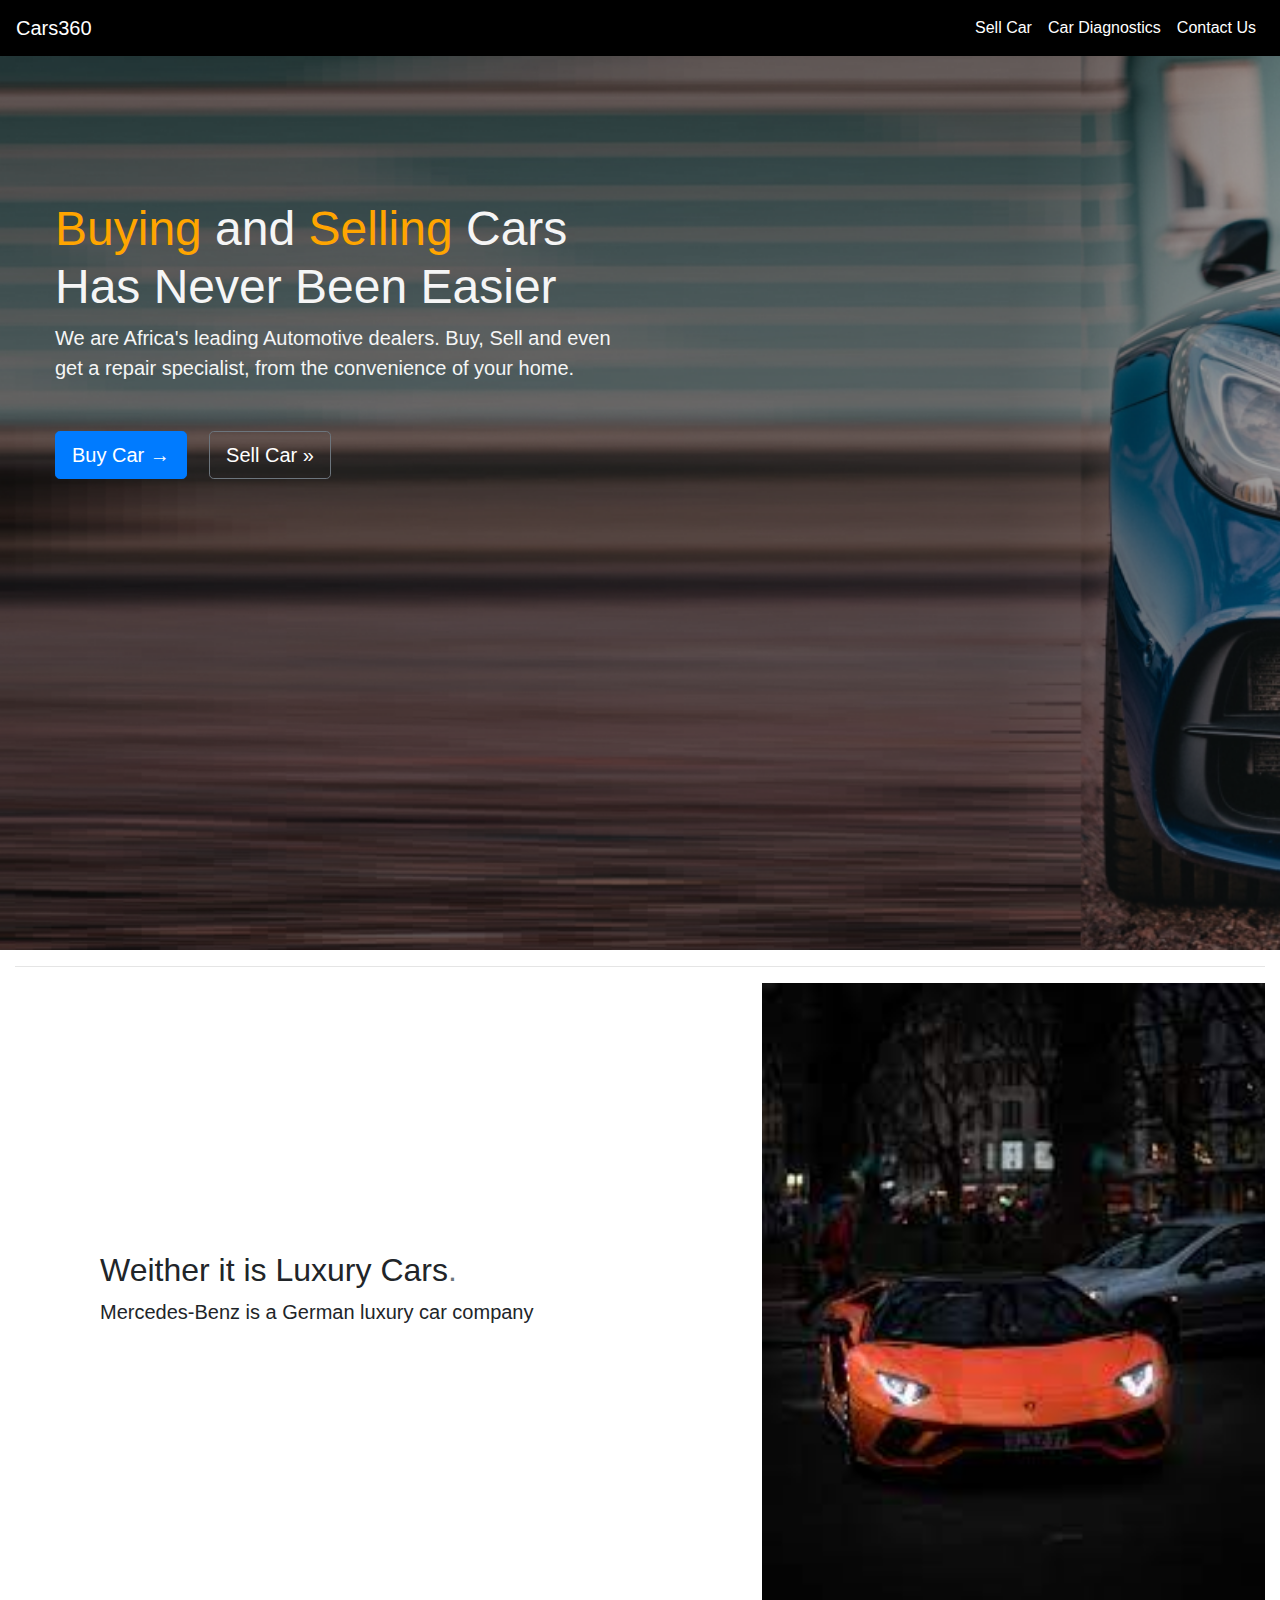
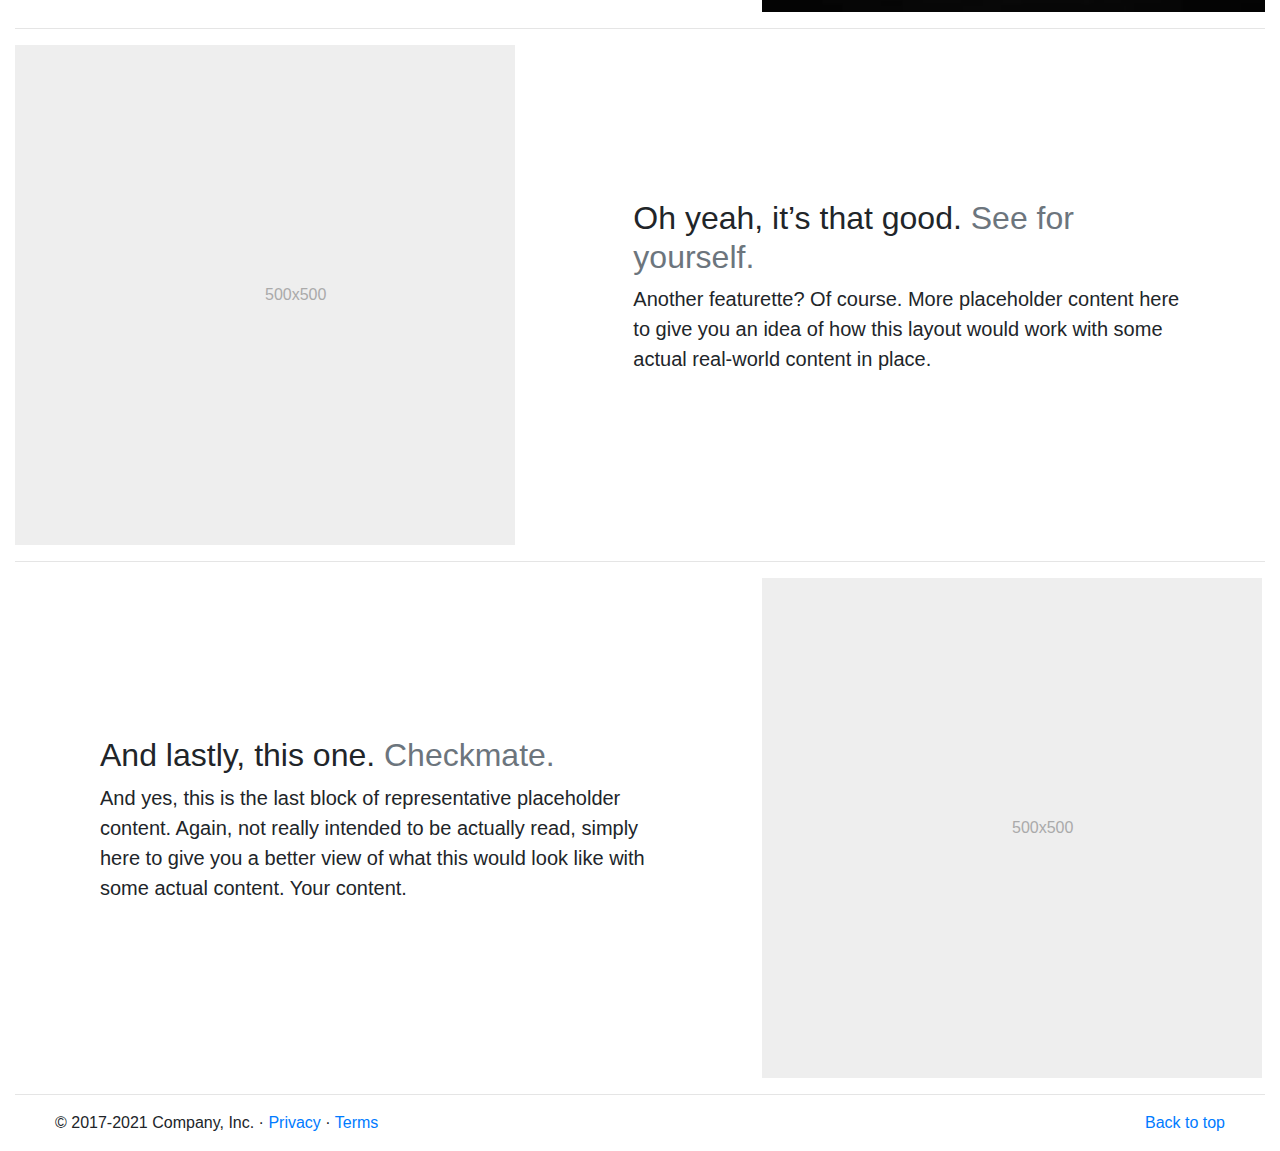
==== index.html @ 49f04b91 "Added homepage, contact page and cars sales page" ====
<!DOCTYPE html>
<html lang="en">
<head>
    <meta charset="UTF-8">
    <meta http-equiv="X-UA-Compatible" content="IE=edge">
    <meta name="viewport" content="width=device-width, initial-scale=1.0">
    <link rel="stylesheet" href="assets/scss/style.css">
    <link rel="stylesheet" href="assets/css/bootstrap.min.css">
    <title>360Cars</title>
</head> 
<body>          
<header>
    <nav class="navbar navbar-expand-md navbar-dark fixed-top bg-dark" style="background-color: black !important;">
      <a class="navbar-brand" href="#">Cars360</a>
      <button class="navbar-toggler" type="button" data-toggle="collapse" data-target="#navbarCollapse" aria-controls="navbarCollapse" aria-expanded="false" aria-label="Toggle navigation">
        <span class="navbar-toggler-icon"></span>
      </button>
      <div class="collapse navbar-collapse" id="navbarCollapse" >
        <div class="mr-auto"></div>
        <ul class="navbar-nav "> 
          <li class="nav-item ">
            <a class="nav-link text-white" href="#">Sell Car <span class="sr-only">(current)</span></a>
          </li>
          <li class="nav-item  ">
            <a class="nav-link text-white" href="#">Car Diagnostics <span class="sr-only">(current)</span></a>
          </li>
          <li class="nav-item  ">
            <a class="nav-link text-white" href="contact.html">Contact Us <span class="sr-only">(current)</span></a>
          </li> 
         </ul> 
          <!-- <button class="btn btn-outline-secondary my-2 my-sm-0 text-white" type="submit">Search</button> -->
       </div>
    </nav>
    <div class="container-fluid hero-section" style="margin-top:50px">
        <div class="container hero-inner-box" >
            <div class="hero-text">
                <h1><span>Buying</span> and <span>Selling</span> Cars Has Never Been Easier</h1>
                <p class="lead mb-5">We are Africa's leading Automotive dealers. Buy, Sell and even get a repair specialist, from the convenience of your home.</p>
                <a class="btn btn-lg btn-primary" href="buy.html" role="button">Buy Car &rarr;</a> &nbsp; &nbsp;
                <a class="btn btn-lg btn-outline-secondary text-white" href="sell.html" role="button">Sell Car &raquo;</a>
            </div>
            <div class="hero-img"> 
            </div>
        </div> 
    </div> 
  </header>
  
  <main role="main">
 
   <div class="container-fluid">
  
      <hr class="featurette-divider">
  
      <div class="row featurette">
        <div class="col-md-7" style="vertical-align: center">
          <h2 class="featurette-heading">Weither it is Luxury Cars<span class="text-muted">.</span></h2>
          <p class="lead">Mercedes-Benz is a German luxury car company  </p>
        </div>
        <div class="col-md-5">
          <!-- <svg class="bd-placeholder-img bd-placeholder-img-lg featurette-image img-fluid mx-auto" width="500" height="500" xmlns="http://www.w3.org/2000/svg" role="img" aria-label="Placeholder: 500x500" preserveAspectRatio="xMidYMid slice" focusable="false"><title>Placeholder</title><rect width="100%" height="100%" fill="#eee"/><text x="50%" y="50%" fill="#aaa" dy=".3em">500x500</text></svg> -->
            <img src="assets/img/download.jpeg" width="100%"/>
        </div>
      </div>
  
      <hr class="featurette-divider">
  
      <div class="row featurette">
        <div class="col-md-7 order-md-2">
          <h2 class="featurette-heading">Oh yeah, it’s that good. <span class="text-muted">See for yourself.</span></h2>
          <p class="lead">Another featurette? Of course. More placeholder content here to give you an idea of how this layout would work with some actual real-world content in place.</p>
        </div>
        <div class="col-md-5 order-md-1">
          <svg class="bd-placeholder-img bd-placeholder-img-lg featurette-image img-fluid mx-auto" width="500" height="500" xmlns="http://www.w3.org/2000/svg" role="img" aria-label="Placeholder: 500x500" preserveAspectRatio="xMidYMid slice" focusable="false"><title>Placeholder</title><rect width="100%" height="100%" fill="#eee"/><text x="50%" y="50%" fill="#aaa" dy=".3em">500x500</text></svg>
  
        </div>
      </div>
  
      <hr class="featurette-divider">
  
      <div class="row featurette">
        <div class="col-md-7">
          <h2 class="featurette-heading">And lastly, this one. <span class="text-muted">Checkmate.</span></h2>
          <p class="lead">And yes, this is the last block of representative placeholder content. Again, not really intended to be actually read, simply here to give you a better view of what this would look like with some actual content. Your content.</p>
        </div>
        <div class="col-md-5">
          <svg class="bd-placeholder-img bd-placeholder-img-lg featurette-image img-fluid mx-auto" width="500" height="500" xmlns="http://www.w3.org/2000/svg" role="img" aria-label="Placeholder: 500x500" preserveAspectRatio="xMidYMid slice" focusable="false"><title>Placeholder</title><rect width="100%" height="100%" fill="#eee"/><text x="50%" y="50%" fill="#aaa" dy=".3em">500x500</text></svg>
  
        </div>
      </div>
  
      <hr class="featurette-divider">
   
  
    </div><!-- /.container -->
  
  
    <!-- FOOTER -->
    <footer class="container">
      <p class="float-right"><a href="#">Back to top</a></p>
      <p>&copy; 2017-2021 Company, Inc. &middot; <a href="#">Privacy</a> &middot; <a href="#">Terms</a></p>
    </footer>

</div>
  </main>
  
    <!-- <main></main> -->
    <footer></footer>
    <script src="assets/js/jquery-1.12.4.min.js"></script>
    <script src="assets/js/bootstrap.min.js"></script>
</body>
</html>
---- assets/scss/style.css ----
* {
  -webkit-box-sizing: border-box;
          box-sizing: border-box;
  margin: 0;
  padding: 0;
}

nav {
  background-color: black !important;
}

.hero-section {
  background-image: url("../img/hero.png");
  background-repeat: no-repeat;
  background-size: cover;
  height: 100vh;
}

.hero-inner-box {
  display: -webkit-box;
  display: -ms-flexbox;
  display: flex;
  -webkit-box-orient: horizontal;
  -webkit-box-direction: normal;
      -ms-flex-direction: row;
          flex-direction: row;
  padding-top: 150px;
  color: whitesmoke;
}

.hero-inner-box .hero-img {
  width: 100%;
}

.hero-inner-box .hero-img img {
  width: 50%;
}

.hero-inner-box .hero-text h1 {
  font-size: 3rem;
}

.hero-inner-box span {
  color: orange;
  height: 100px;
}

.contact-form {
  width: 100%;
  padding: 30px;
  background-color: #eeeeeeb7;
  border-radius: 20px;
}

.contact-form .contact-input-box {
  margin: 20px auto;
}

.contact-form input {
  height: 50px;
  background-color: whitesmoke;
  border-radius: 15px;
  border: 0;
}

.featurette {
  display: -webkit-box;
  display: -ms-flexbox;
  display: flex;
  -webkit-box-orient: horizontal;
  -webkit-box-direction: normal;
      -ms-flex-direction: row;
          flex-direction: row;
  -webkit-box-align: center;
      -ms-flex-align: center;
          align-items: center;
}

.featurette div:nth-child(1) {
  padding: 100px;
}

@media (max-width: 723px) {
  .hero-inner-box {
    display: -webkit-box;
    display: -ms-flexbox;
    display: flex;
    -webkit-box-orient: vertical;
    -webkit-box-direction: normal;
        -ms-flex-direction: column;
            flex-direction: column;
    padding-top: 80px;
    color: whitesmoke;
  }
  .hero-inner-box .hero-img {
    width: 100%;
  }
  .hero-inner-box .hero-img img {
    width: 50%;
  }
  .hero-inner-box .hero-text {
    text-align: center;
  }
  .hero-inner-box .hero-text h1 {
    font-size: 2.5rem;
    font-weight: 700;
  }
  .hero-inner-box span {
    color: orange;
    height: 100px;
  }
}
/*# sourceMappingURL=style.css.map */
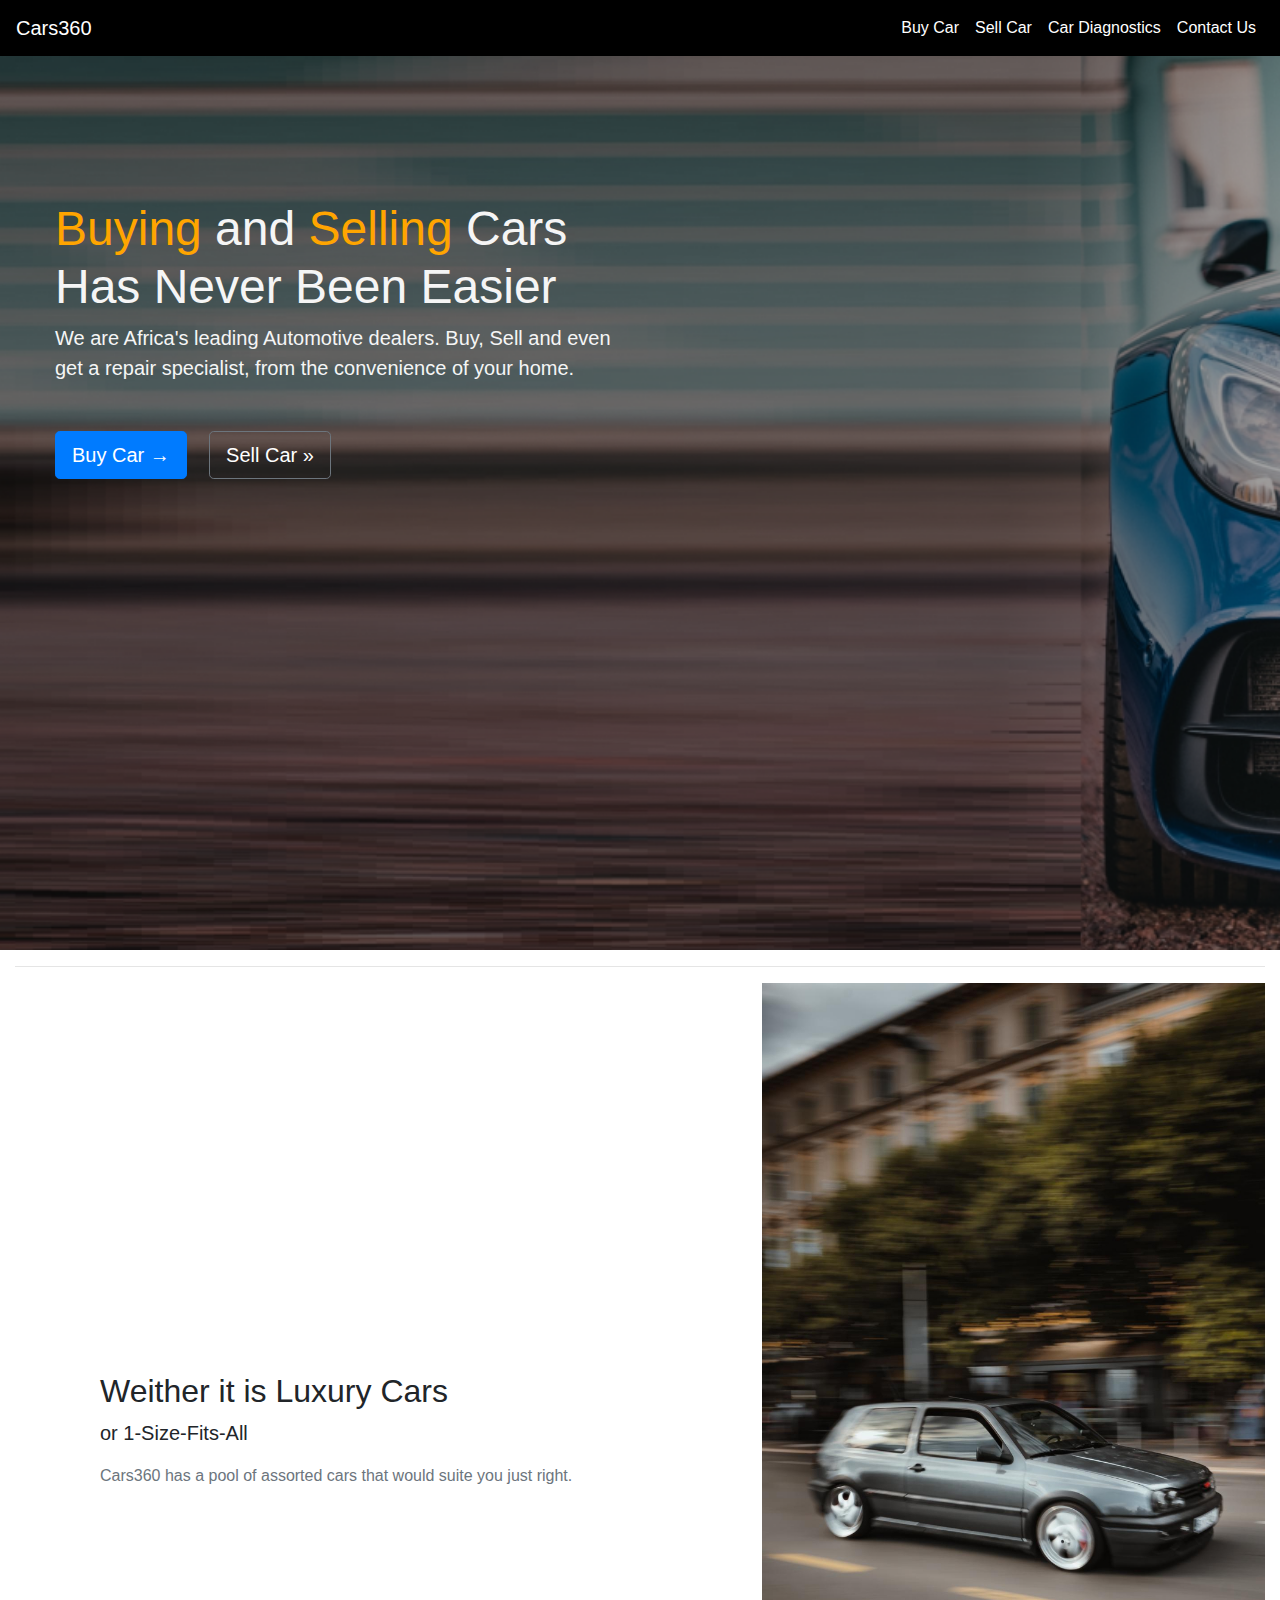
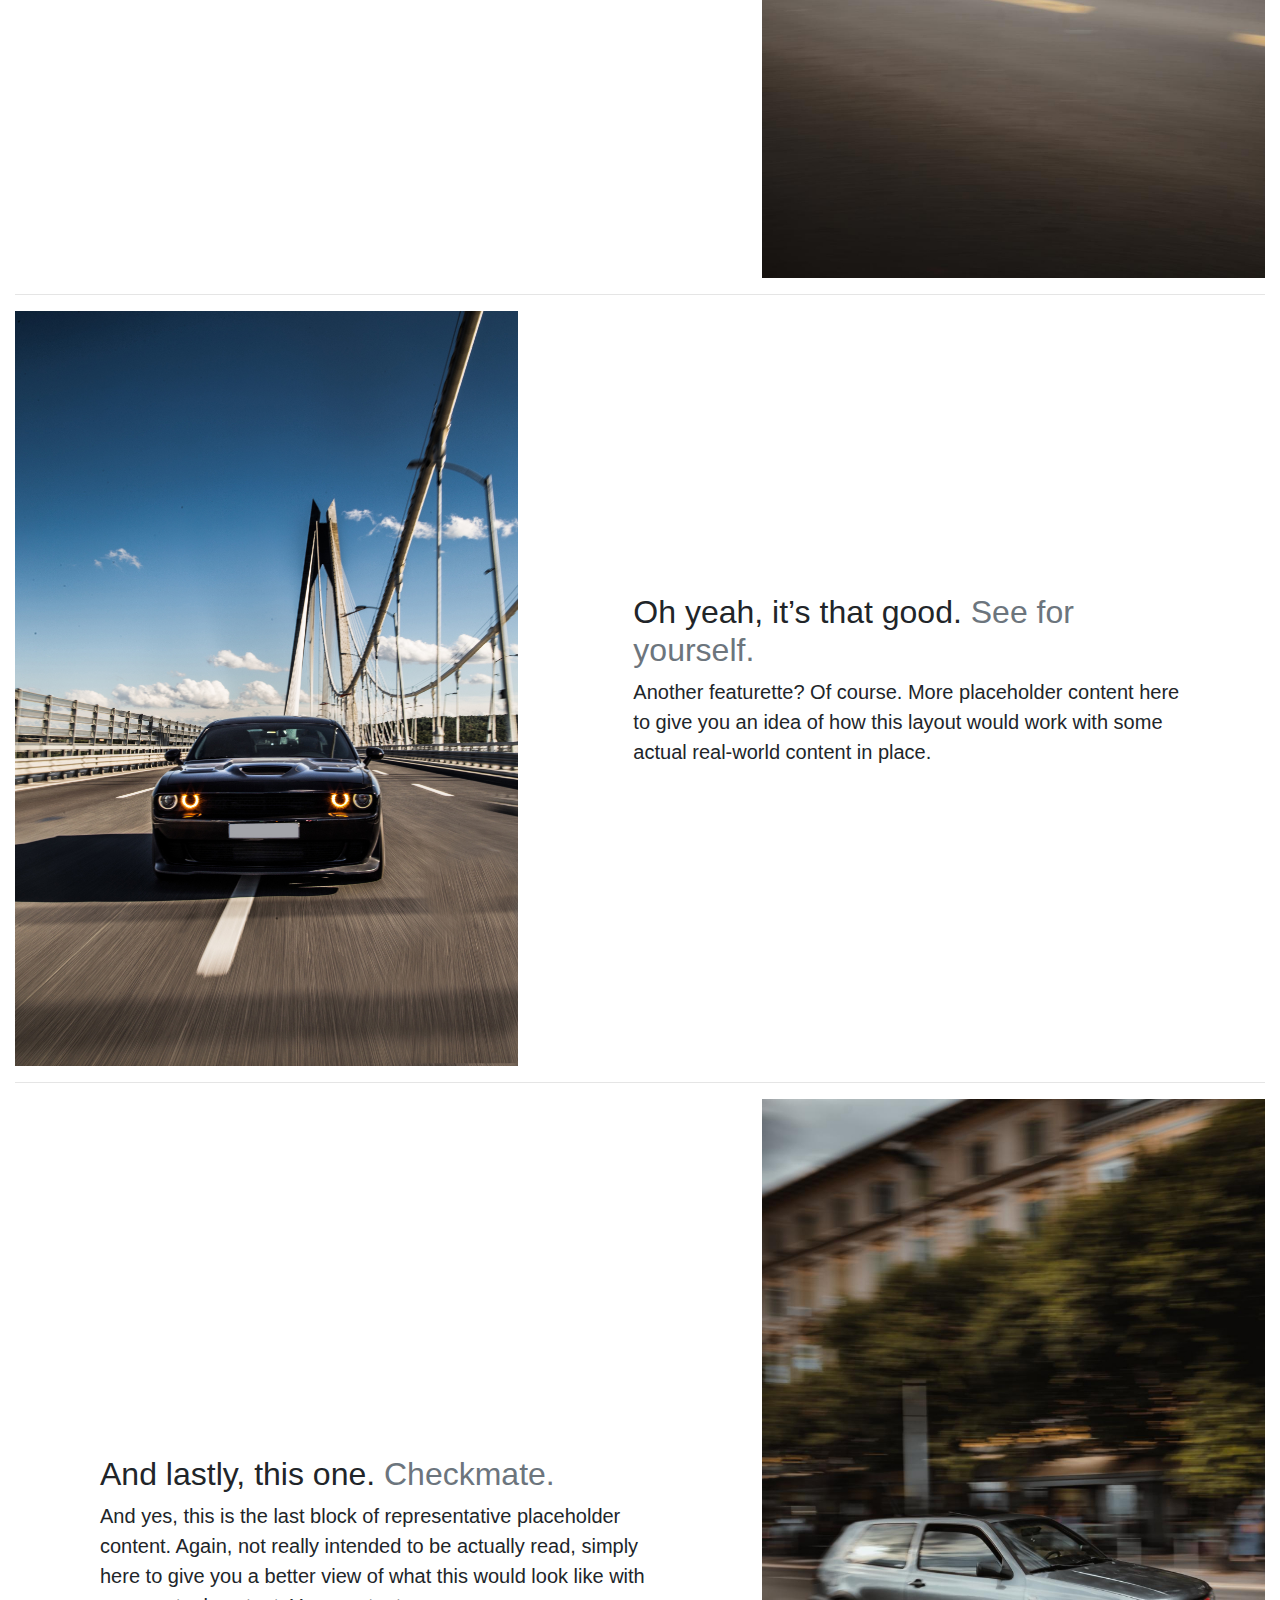
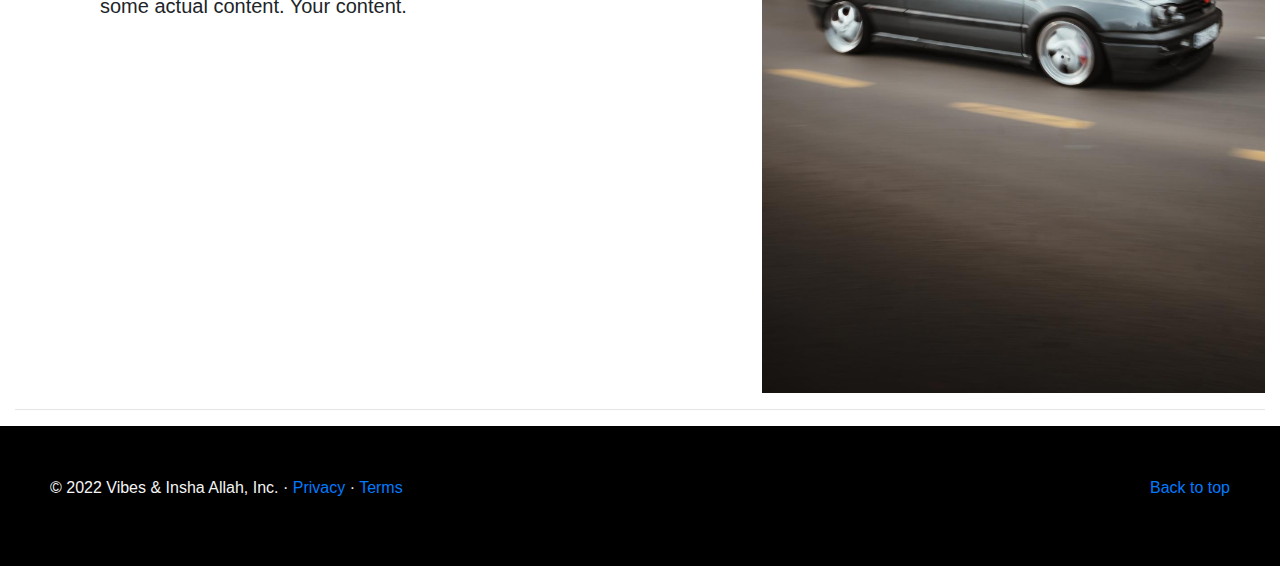
==== commit c2d2c602: "changed homepage image, added section to sell page" ====
--- a/index.html
+++ b/index.html
@@ -19,10 +19,13 @@
         <div class="mr-auto"></div>
         <ul class="navbar-nav "> 
           <li class="nav-item ">
-            <a class="nav-link text-white" href="#">Sell Car <span class="sr-only">(current)</span></a>
+            <a class="nav-link text-white" href="buy.html">Buy Car <span class="sr-only">(current)</span></a>
+          </li>
+          <li class="nav-item ">
+            <a class="nav-link text-white" href="sell.html">Sell Car <span class="sr-only">(current)</span></a>
           </li>
           <li class="nav-item  ">
-            <a class="nav-link text-white" href="#">Car Diagnostics <span class="sr-only">(current)</span></a>
+            <a class="nav-link text-white" href="expert.html">Car Diagnostics <span class="sr-only">(current)</span></a>
           </li>
           <li class="nav-item  ">
             <a class="nav-link text-white" href="contact.html">Contact Us <span class="sr-only">(current)</span></a>
@@ -53,12 +56,12 @@
   
       <div class="row featurette">
         <div class="col-md-7" style="vertical-align: center">
-          <h2 class="featurette-heading">Weither it is Luxury Cars<span class="text-muted">.</span></h2>
-          <p class="lead">Mercedes-Benz is a German luxury car company  </p>
+          <h2 class="featurette-heading">Weither it is Luxury Cars <br></h2>
+          <p class="lead">or 1-Size-Fits-All </p>
+          <span class="text-muted">Cars360 has a pool of assorted cars that would suite you just right.</span>
         </div>
         <div class="col-md-5">
-          <!-- <svg class="bd-placeholder-img bd-placeholder-img-lg featurette-image img-fluid mx-auto" width="500" height="500" xmlns="http://www.w3.org/2000/svg" role="img" aria-label="Placeholder: 500x500" preserveAspectRatio="xMidYMid slice" focusable="false"><title>Placeholder</title><rect width="100%" height="100%" fill="#eee"/><text x="50%" y="50%" fill="#aaa" dy=".3em">500x500</text></svg> -->
-            <img src="assets/img/download.jpeg" width="100%"/>
+             <img src="assets/img/vertical-shot-gray-car-driving-down-road-with-long-exposure.jpg" width="100%"/>
         </div>
       </div>
   
@@ -70,7 +73,7 @@
           <p class="lead">Another featurette? Of course. More placeholder content here to give you an idea of how this layout would work with some actual real-world content in place.</p>
         </div>
         <div class="col-md-5 order-md-1">
-          <svg class="bd-placeholder-img bd-placeholder-img-lg featurette-image img-fluid mx-auto" width="500" height="500" xmlns="http://www.w3.org/2000/svg" role="img" aria-label="Placeholder: 500x500" preserveAspectRatio="xMidYMid slice" focusable="false"><title>Placeholder</title><rect width="100%" height="100%" fill="#eee"/><text x="50%" y="50%" fill="#aaa" dy=".3em">500x500</text></svg>
+          <img src="assets/img/front-view-black-sedan-sport-car-bridge.jpg" width="100%"/>
   
         </div>
       </div>
@@ -83,7 +86,7 @@
           <p class="lead">And yes, this is the last block of representative placeholder content. Again, not really intended to be actually read, simply here to give you a better view of what this would look like with some actual content. Your content.</p>
         </div>
         <div class="col-md-5">
-          <svg class="bd-placeholder-img bd-placeholder-img-lg featurette-image img-fluid mx-auto" width="500" height="500" xmlns="http://www.w3.org/2000/svg" role="img" aria-label="Placeholder: 500x500" preserveAspectRatio="xMidYMid slice" focusable="false"><title>Placeholder</title><rect width="100%" height="100%" fill="#eee"/><text x="50%" y="50%" fill="#aaa" dy=".3em">500x500</text></svg>
+          <img src="assets/img/vertical-shot-gray-car-driving-down-road-with-long-exposure.jpg" width="100%"/>
   
         </div>
       </div>
@@ -94,17 +97,15 @@
     </div><!-- /.container -->
   
   
-    <!-- FOOTER -->
-    <footer class="container">
-      <p class="float-right"><a href="#">Back to top</a></p>
-      <p>&copy; 2017-2021 Company, Inc. &middot; <a href="#">Privacy</a> &middot; <a href="#">Terms</a></p>
-    </footer>
+   
 
 </div>
   </main>
-  
-    <!-- <main></main> -->
-    <footer></footer>
+   <!-- FOOTER -->
+   <footer class="container-fluid">
+    <p class="float-right"><a href="#">Back to top</a></p>
+    <p>&copy; 2022 Vibes & Insha Allah, Inc. &middot; <a href="#">Privacy</a> &middot; <a href="#">Terms</a></p>
+  </footer> 
     <script src="assets/js/jquery-1.12.4.min.js"></script>
     <script src="assets/js/bootstrap.min.js"></script>
 </body>
--- a/assets/scss/style.css
+++ b/assets/scss/style.css
@@ -3,6 +3,7 @@
           box-sizing: border-box;
   margin: 0;
   padding: 0;
+  font-family: Impact, Haettenschweiler, 'Arial Narrow Bold', sans-serif;
 }
 
 nav {
@@ -40,13 +41,38 @@
   font-size: 3rem;
 }
 
+.hero-inner-box .hero-text .socials {
+  color: whitesmoke;
+}
+
+.hero-inner-box .hero-text .socials ul {
+  display: -webkit-box;
+  display: -ms-flexbox;
+  display: flex;
+  -webkit-box-orient: vertical;
+  -webkit-box-direction: normal;
+      -ms-flex-direction: column;
+          flex-direction: column;
+}
+
+.hero-inner-box .hero-text .socials ul li {
+  margin: 10px;
+  text-decoration: none;
+  list-style-type: none;
+}
+
+.hero-inner-box .hero-text .socials ul li img {
+  width: 10%;
+  height: 100%;
+}
+
 .hero-inner-box span {
   color: orange;
   height: 100px;
 }
 
 .contact-form {
-  width: 100%;
+  width: 80%;
   padding: 30px;
   background-color: #eeeeeeb7;
   border-radius: 20px;
@@ -56,10 +82,20 @@
   margin: 20px auto;
 }
 
-.contact-form input {
+.contact-form input, .contact-form textarea {
   height: 50px;
   background-color: whitesmoke;
   border-radius: 15px;
+  border: 0;
+}
+
+.contact-form legend {
+  color: #323232;
+}
+
+.contact-form button {
+  background-color: black;
+  color: whitesmoke;
   border: 0;
 }
 
@@ -80,6 +116,16 @@
   padding: 100px;
 }
 
+.featured-brands img {
+  width: 100%;
+}
+
+footer {
+  background-color: black;
+  padding: 50px !important;
+  color: whitesmoke;
+}
+
 @media (max-width: 723px) {
   .hero-inner-box {
     display: -webkit-box;
@@ -91,6 +137,10 @@
             flex-direction: column;
     padding-top: 80px;
     color: whitesmoke;
+    -webkit-box-align: center;
+        -ms-flex-align: center;
+            align-items: center;
+    text-align: center;
   }
   .hero-inner-box .hero-img {
     width: 100%;
@@ -98,16 +148,22 @@
   .hero-inner-box .hero-img img {
     width: 50%;
   }
-  .hero-inner-box .hero-text {
-    text-align: center;
-  }
   .hero-inner-box .hero-text h1 {
     font-size: 2.5rem;
     font-weight: 700;
+  }
+  .hero-inner-box .hero-text .socials ul {
+    display: none;
   }
   .hero-inner-box span {
     color: orange;
     height: 100px;
   }
+  .contact-form {
+    margin-bottom: 150px;
+  }
+  footer {
+    text-align: center;
+  }
 }
 /*# sourceMappingURL=style.css.map */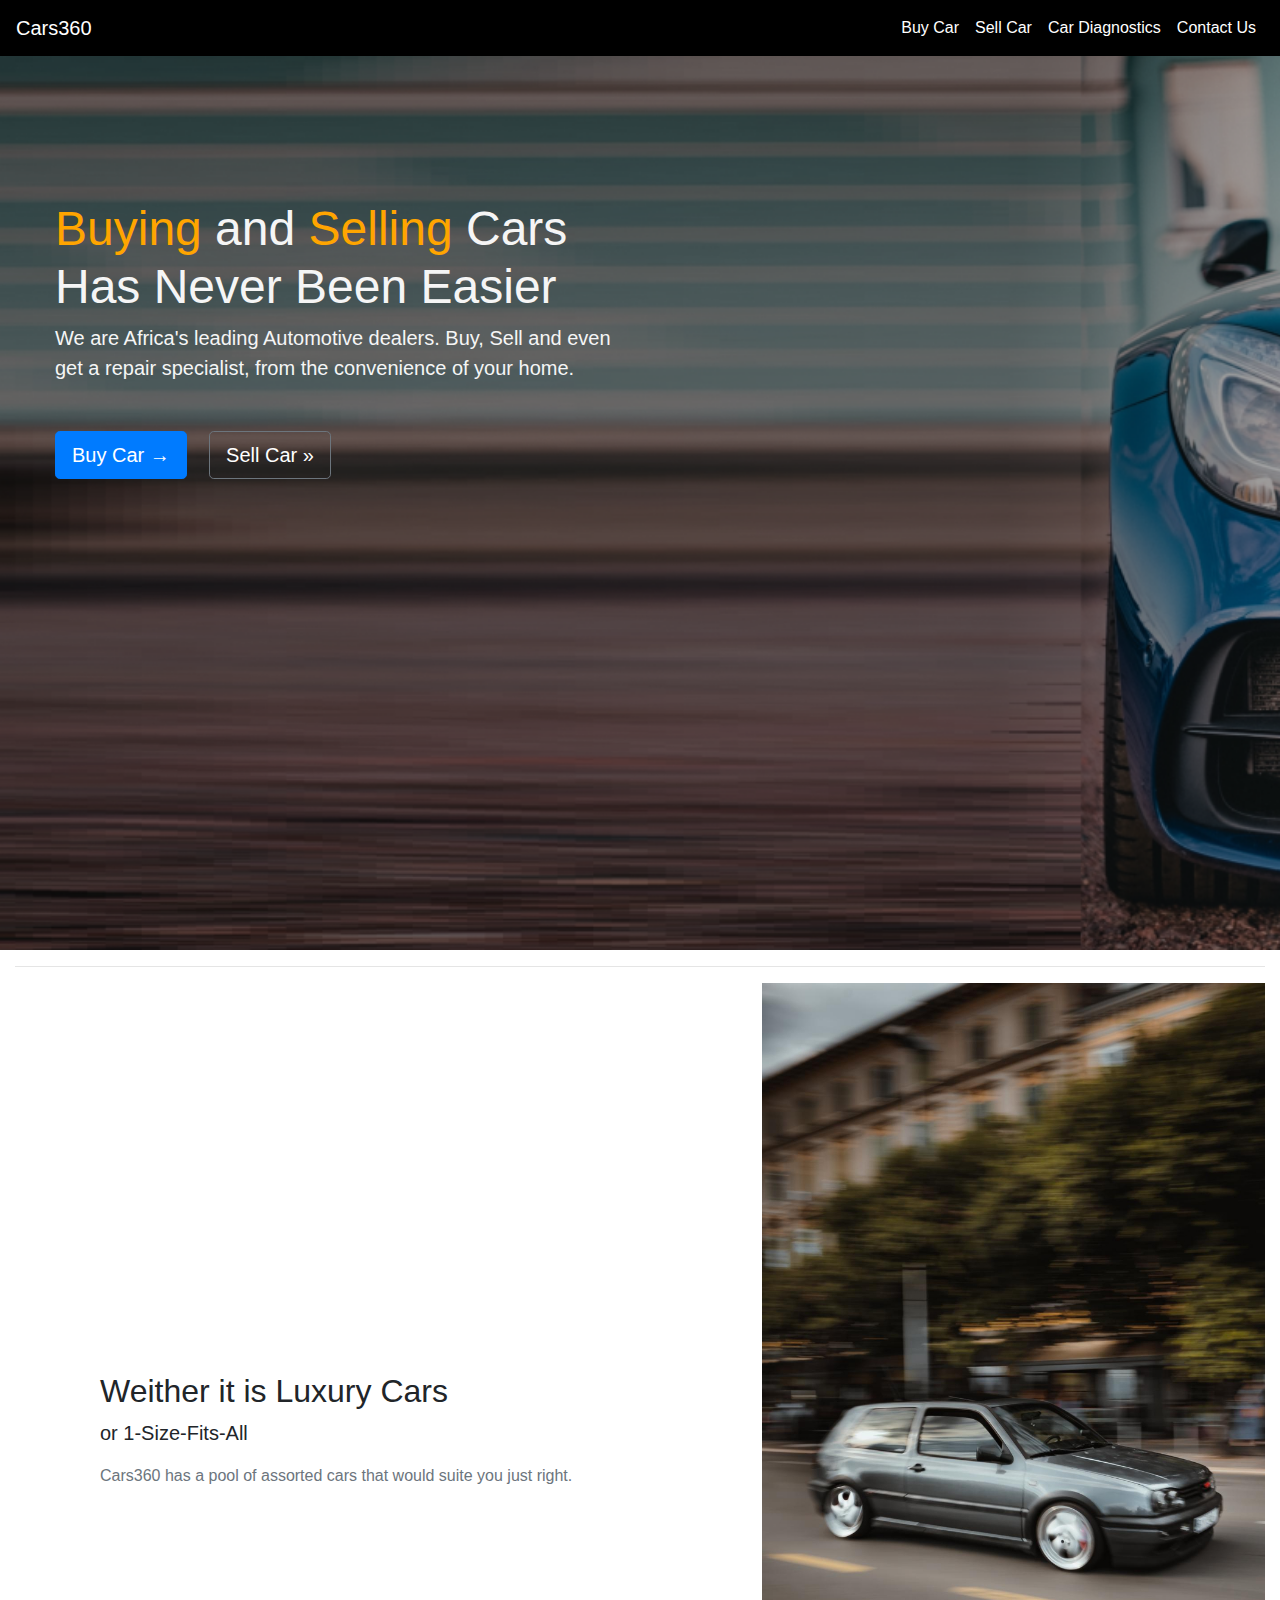
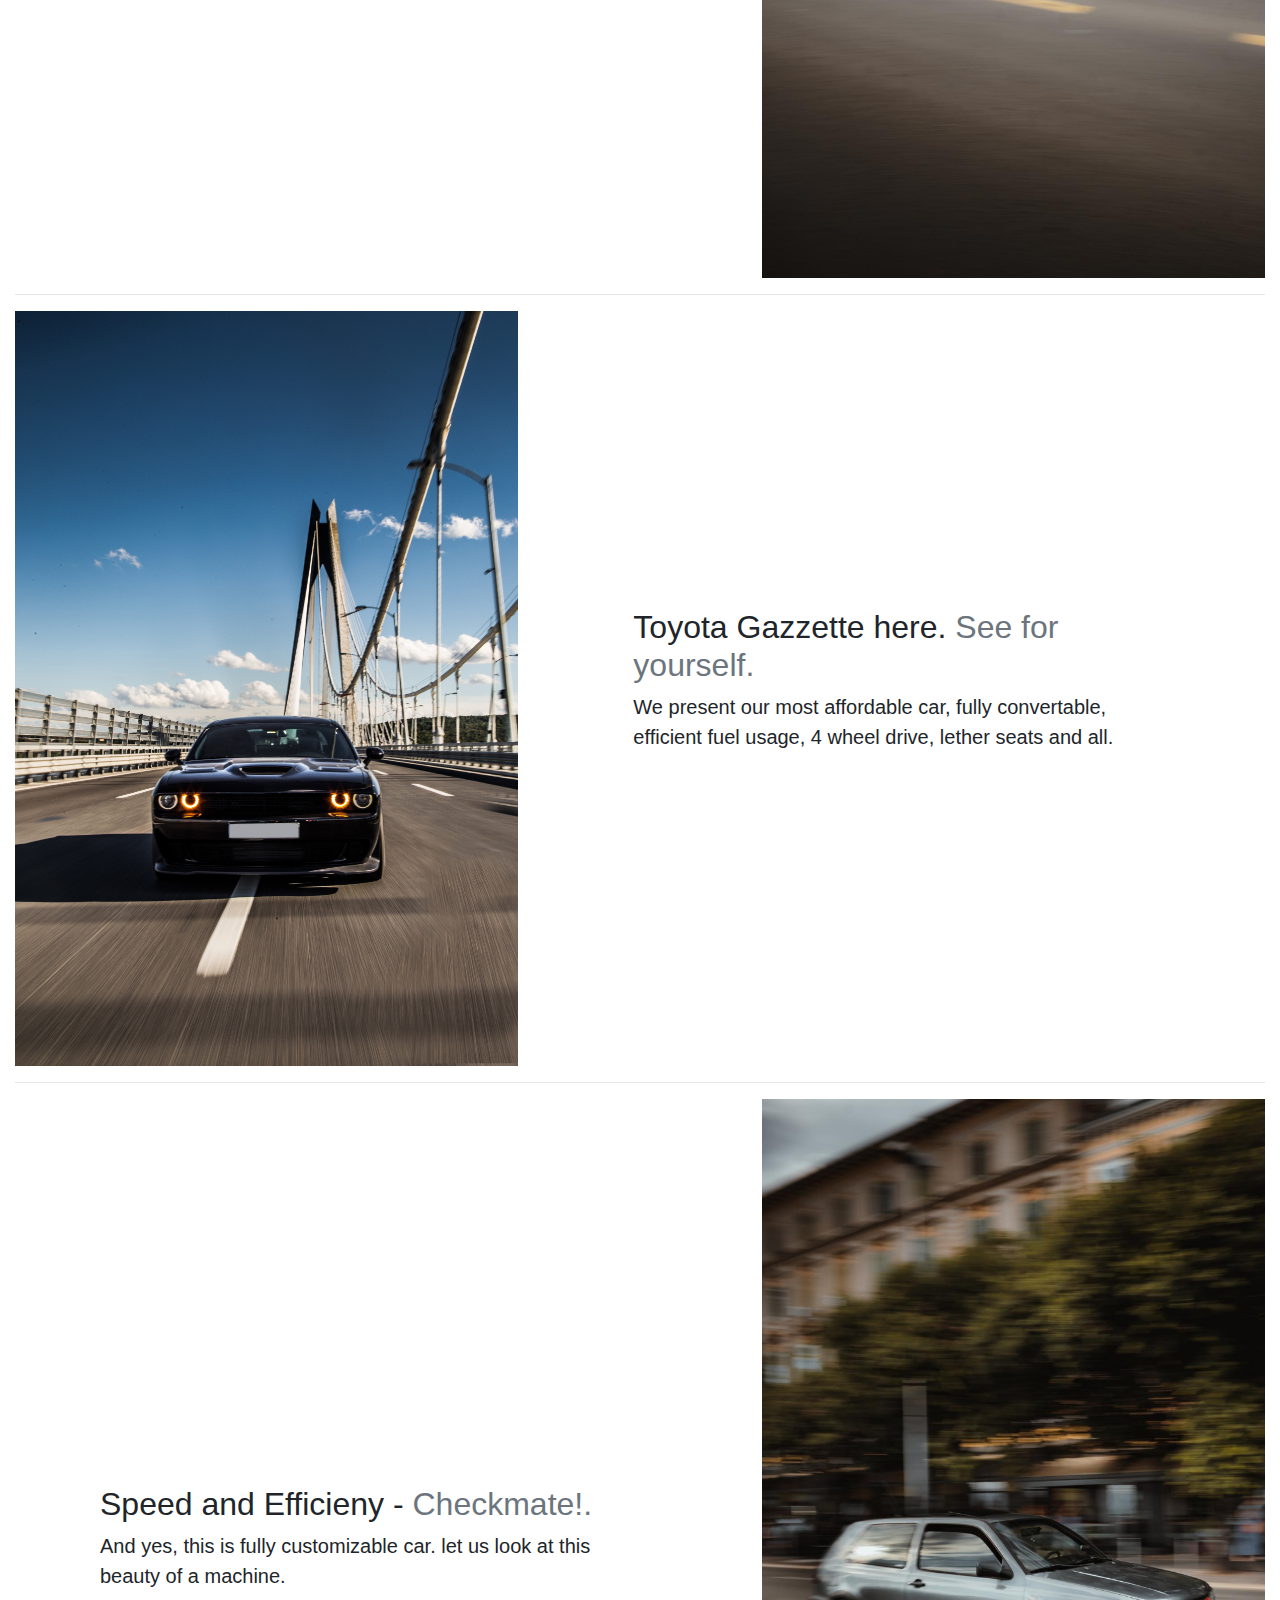
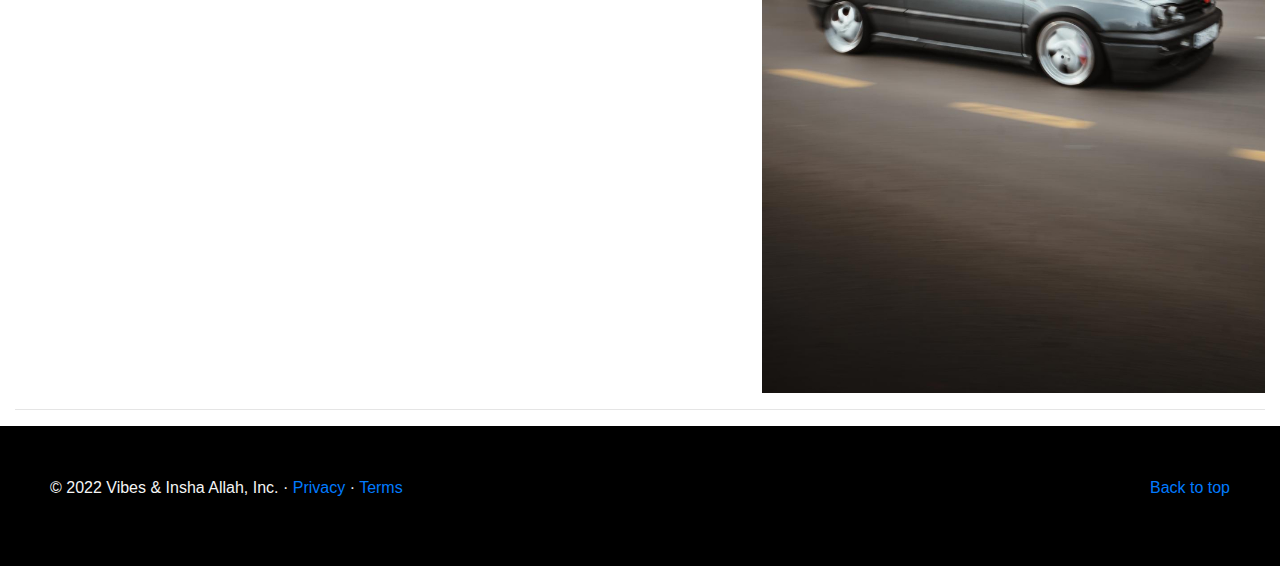
==== commit 40b93600: "modified section in homepage" ====
--- a/index.html
+++ b/index.html
@@ -69,8 +69,8 @@
   
       <div class="row featurette">
         <div class="col-md-7 order-md-2">
-          <h2 class="featurette-heading">Oh yeah, it’s that good. <span class="text-muted">See for yourself.</span></h2>
-          <p class="lead">Another featurette? Of course. More placeholder content here to give you an idea of how this layout would work with some actual real-world content in place.</p>
+          <h2 class="featurette-heading">Toyota Gazzette  here. <span class="text-muted">See for yourself.</span></h2>
+          <p class="lead">We present our most affordable car, fully convertable, efficient fuel usage, 4 wheel drive, lether seats and all.</p>
         </div>
         <div class="col-md-5 order-md-1">
           <img src="assets/img/front-view-black-sedan-sport-car-bridge.jpg" width="100%"/>
@@ -82,8 +82,8 @@
   
       <div class="row featurette">
         <div class="col-md-7">
-          <h2 class="featurette-heading">And lastly, this one. <span class="text-muted">Checkmate.</span></h2>
-          <p class="lead">And yes, this is the last block of representative placeholder content. Again, not really intended to be actually read, simply here to give you a better view of what this would look like with some actual content. Your content.</p>
+          <h2 class="featurette-heading">Speed and Efficieny - <span class="text-muted">Checkmate!.</span></h2>
+          <p class="lead">And yes, this is fully customizable car. let us look at this beauty of a machine.</p>
         </div>
         <div class="col-md-5">
           <img src="assets/img/vertical-shot-gray-car-driving-down-road-with-long-exposure.jpg" width="100%"/>
